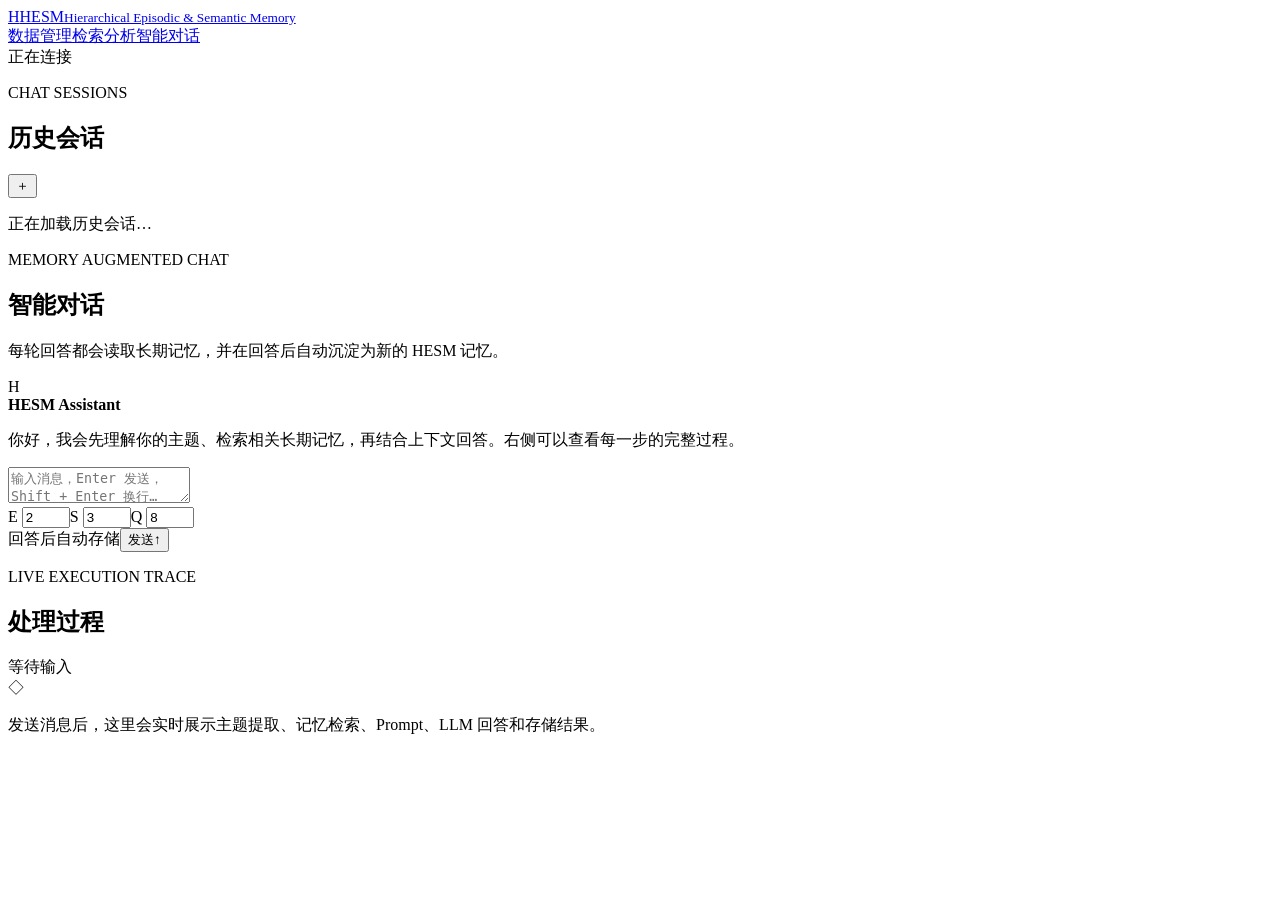
==== frontend/chat.html @ 309202b5 "add front" ====
<!doctype html>
<html lang="zh-CN">
<head>
  <meta charset="UTF-8">
  <meta name="viewport" content="width=device-width, initial-scale=1">
  <meta name="description" content="基于 HESM 长期记忆的可观测智能对话">
  <title>HESM · 智能对话</title>
  <link rel="stylesheet" href="/styles.css?v=6">
  <link rel="stylesheet" href="/chat.css?v=6">
</head>
<body class="chat-page">
  <header class="topbar">
    <a class="brand" href="/index.html"><span class="brand-icon">H</span><span>HESM<small>Hierarchical Episodic & Semantic Memory</small></span></a>
    <nav><a href="/index.html">数据管理</a><a href="/retrieval.html">检索分析</a><a class="active" href="/chat.html?v=6">智能对话</a></nav>
    <div id="health" class="health"><i></i><span>正在连接</span></div>
  </header>

  <main class="chat-shell">
    <aside class="session-sidebar">
      <header><div><p class="eyebrow">CHAT SESSIONS</p><h2>历史会话</h2></div><button id="new-chat" title="新建会话">＋</button></header>
      <div id="session-list" class="session-list"><p class="session-loading">正在加载历史会话…</p></div>
    </aside>
    <section class="conversation-panel">
      <header class="conversation-head">
        <div><p class="eyebrow">MEMORY AUGMENTED CHAT</p><h1 id="current-session-title">智能对话</h1><p>每轮回答都会读取长期记忆，并在回答后自动沉淀为新的 HESM 记忆。</p></div>
      </header>
      <div id="messages" class="messages">
        <div class="welcome-message"><span class="assistant-avatar">H</span><div><strong>HESM Assistant</strong><p>你好，我会先理解你的主题、检索相关长期记忆，再结合上下文回答。右侧可以查看每一步的完整过程。</p></div></div>
      </div>
      <form id="chat-form" class="composer">
        <textarea id="message" rows="2" required placeholder="输入消息，Enter 发送，Shift + Enter 换行…"></textarea>
        <div class="composer-foot"><div class="limits"><label>E <input id="top-e" type="number" min="1" max="10" value="2"></label><label>S <input id="top-s" type="number" min="1" max="20" value="3"></label><label>Q <input id="top-q" type="number" min="1" max="50" value="8"></label></div><span id="save-hint">回答后自动存储</span><button id="send" class="button primary" type="submit"><span>发送</span><b>↑</b></button></div>
      </form>
    </section>

    <aside class="trace-panel">
      <header><div><p class="eyebrow">LIVE EXECUTION TRACE</p><h2>处理过程</h2></div><span id="total-time">等待输入</span></header>
      <div id="trace-empty" class="trace-empty"><span>◇</span><p>发送消息后，这里会实时展示主题提取、记忆检索、Prompt、LLM 回答和存储结果。</p></div>
      <div id="trace" class="trace" hidden>
        <article class="trace-step" data-step="extract"><header><span>01</span><div><strong>主题提取</strong><small>TopicExtractor</small></div><time>—</time></header><div id="topic-result" class="trace-body"></div></article>
        <article class="trace-step" data-step="retrieve"><header><span>02</span><div><strong>记忆检索</strong><small>Experience → Segment → QA</small></div><time>—</time></header><div id="retrieval-result" class="trace-body"></div></article>
        <article class="trace-step" data-step="prompt"><header><span>03</span><div><strong>Prompt 拼接</strong><small>Memory + history + question</small></div><time>—</time></header><div class="trace-body"><button class="inspect-button" data-dialog="prompt-dialog">查看完整 Prompt</button><p id="prompt-preview">—</p></div></article>
        <article class="trace-step" data-step="generate"><header><span>04</span><div><strong>LLM 回答</strong><small id="model-name">Answer model</small></div><time>—</time></header><div class="trace-body"><p id="answer-preview">—</p></div></article>
        <article class="trace-step" data-step="store"><header><span>05</span><div><strong>记忆存储</strong><small>QA → Segment → Experience</small></div><time>—</time></header><div id="store-result" class="trace-body"></div></article>
      </div>
    </aside>
  </main>

  <dialog id="prompt-dialog" class="prompt-dialog"><header><div><p class="eyebrow">FINAL LLM INPUT</p><h2>完整 Prompt</h2></div><button data-close-dialog>×</button></header><pre id="prompt-text"></pre></dialog>
  <div id="toast" class="toast"></div>
  <script src="/chat.js?v=6"></script>
</body>
</html>
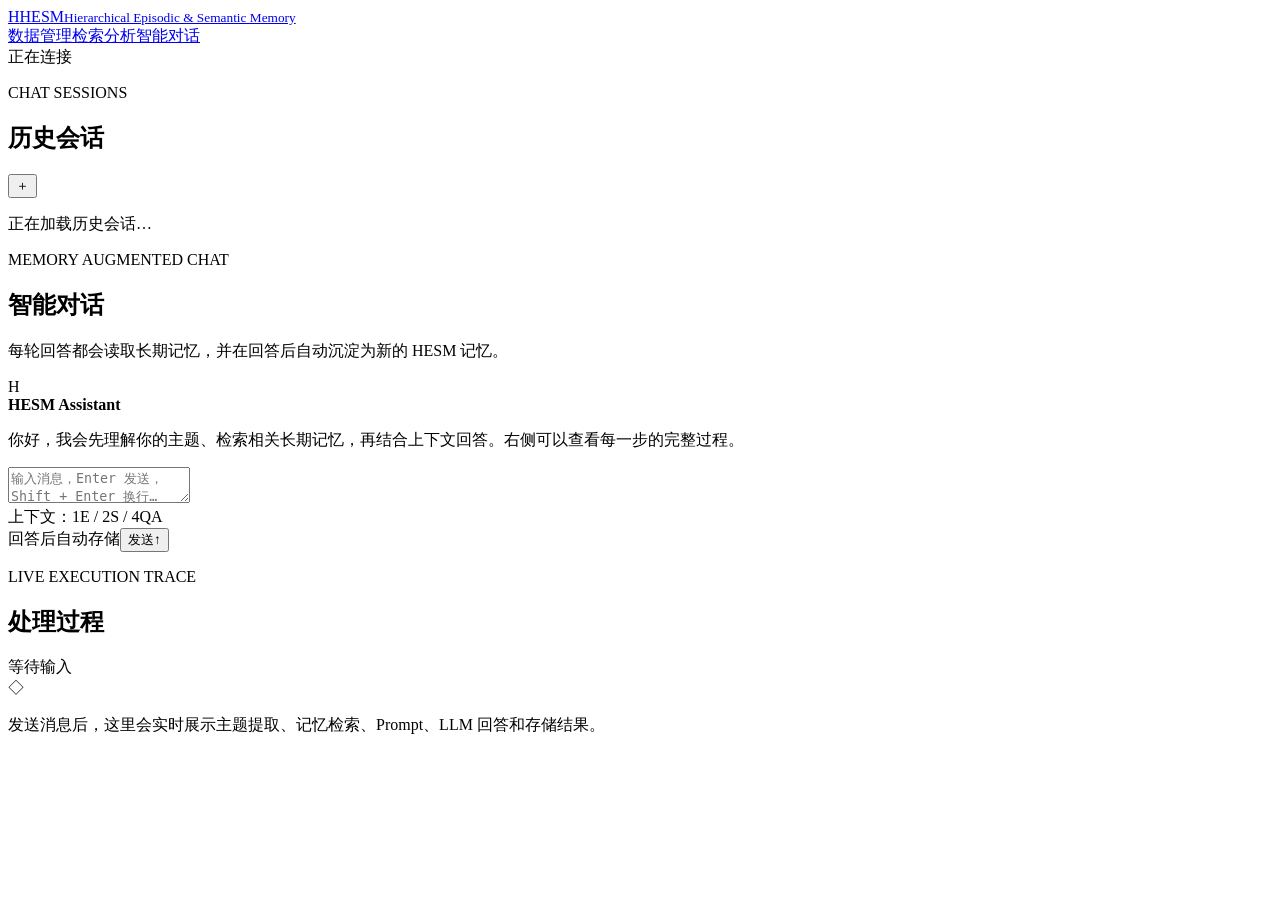
==== commit 021cf8cb: "new process" ====
--- a/frontend/chat.html
+++ b/frontend/chat.html
@@ -29,7 +29,7 @@
       </div>
       <form id="chat-form" class="composer">
         <textarea id="message" rows="2" required placeholder="输入消息，Enter 发送，Shift + Enter 换行…"></textarea>
-        <div class="composer-foot"><div class="limits"><label>E <input id="top-e" type="number" min="1" max="10" value="2"></label><label>S <input id="top-s" type="number" min="1" max="20" value="3"></label><label>Q <input id="top-q" type="number" min="1" max="50" value="8"></label></div><span id="save-hint">回答后自动存储</span><button id="send" class="button primary" type="submit"><span>发送</span><b>↑</b></button></div>
+        <div class="composer-foot"><div class="limits"><span>上下文：1E / 2S / 4QA</span></div><span id="save-hint">回答后自动存储</span><button id="send" class="button primary" type="submit"><span>发送</span><b>↑</b></button></div>
       </form>
     </section>
 
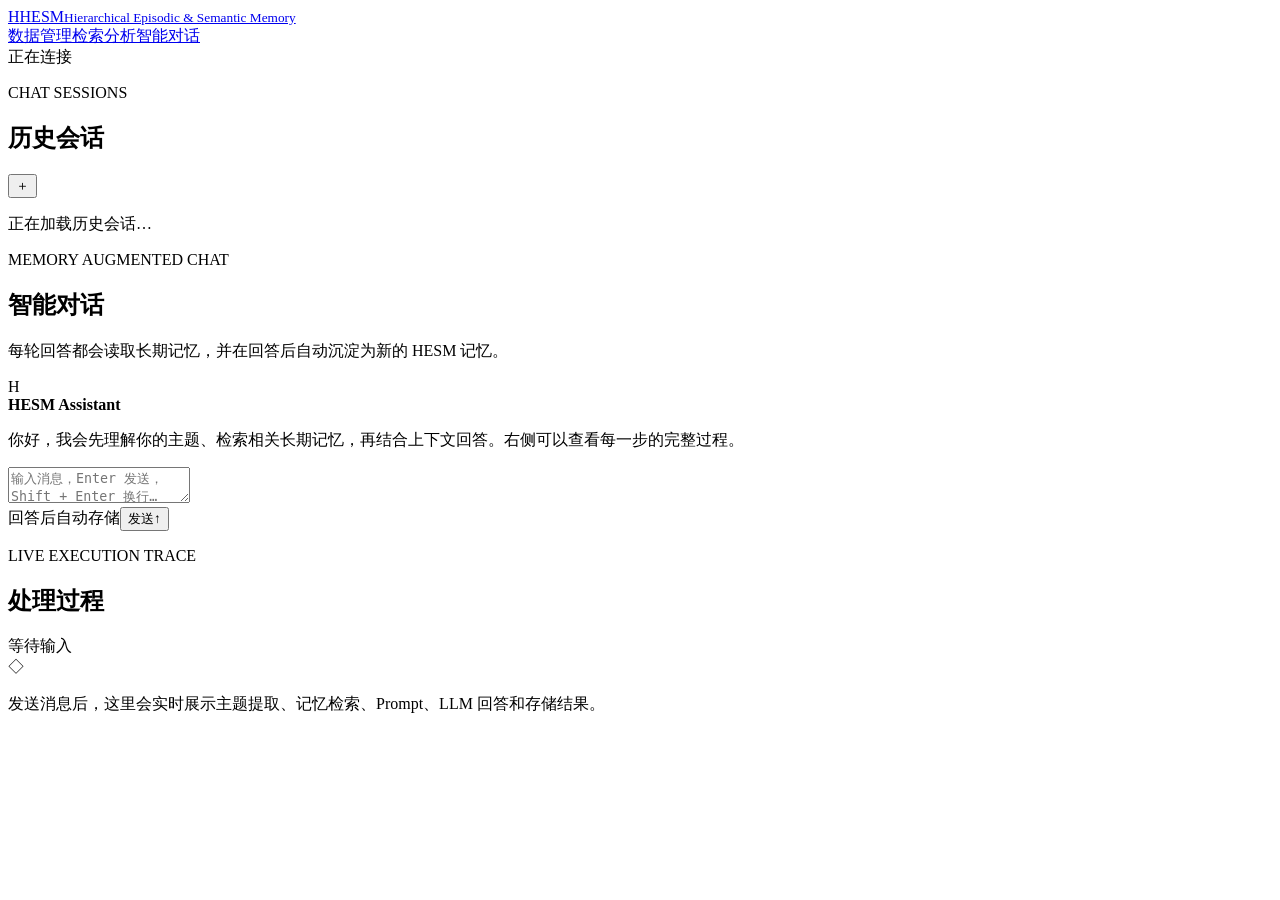
==== commit 7273b254: "更新经验总结逻辑" ====
--- a/frontend/chat.html
+++ b/frontend/chat.html
@@ -29,7 +29,7 @@
       </div>
       <form id="chat-form" class="composer">
         <textarea id="message" rows="2" required placeholder="输入消息，Enter 发送，Shift + Enter 换行…"></textarea>
-        <div class="composer-foot"><div class="limits"><span>上下文：1E / 2S / 4QA</span></div><span id="save-hint">回答后自动存储</span><button id="send" class="button primary" type="submit"><span>发送</span><b>↑</b></button></div>
+        <div class="composer-foot"><div class="limits"></div><span id="save-hint">回答后自动存储</span><button id="send" class="button primary" type="submit"><span>发送</span><b>↑</b></button></div>
       </form>
     </section>
 
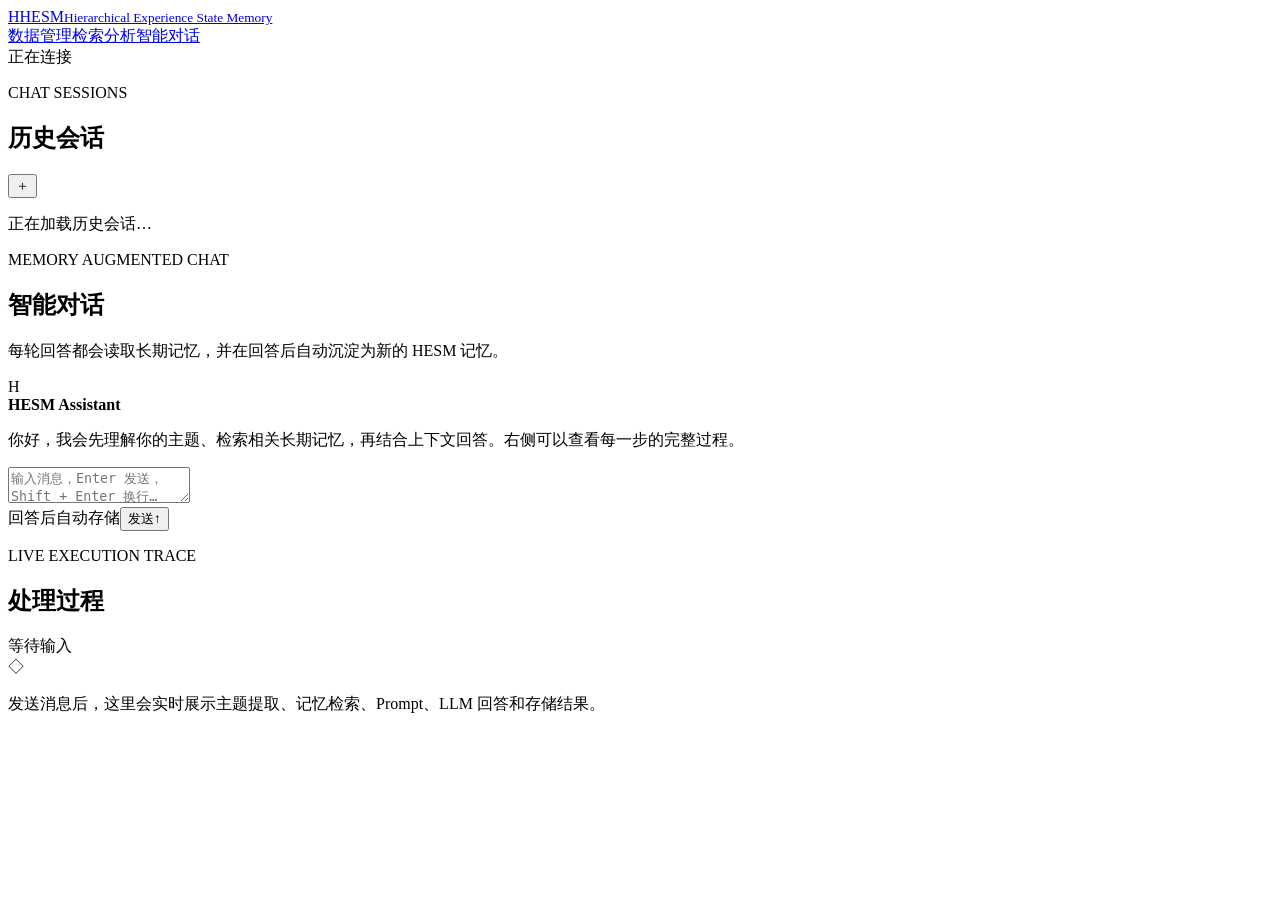
==== commit 923d8bfe: "1.0" ====
--- a/frontend/chat.html
+++ b/frontend/chat.html
@@ -5,13 +5,14 @@
   <meta name="viewport" content="width=device-width, initial-scale=1">
   <meta name="description" content="基于 HESM 长期记忆的可观测智能对话">
   <title>HESM · 智能对话</title>
-  <link rel="stylesheet" href="/styles.css?v=6">
-  <link rel="stylesheet" href="/chat.css?v=6">
+  <link rel="icon" type="image/svg+xml" href="/favicon.svg?v=1">
+  <link rel="stylesheet" href="/styles.css?v=7">
+  <link rel="stylesheet" href="/chat.css?v=7">
 </head>
 <body class="chat-page">
   <header class="topbar">
-    <a class="brand" href="/index.html"><span class="brand-icon">H</span><span>HESM<small>Hierarchical Episodic & Semantic Memory</small></span></a>
-    <nav><a href="/index.html">数据管理</a><a href="/retrieval.html">检索分析</a><a class="active" href="/chat.html?v=6">智能对话</a></nav>
+    <a class="brand" href="/index.html"><span class="brand-icon">H</span><span>HESM<small>Hierarchical Experience State Memory</small></span></a>
+    <nav><a href="/index.html">数据管理</a><a href="/retrieval.html">检索分析</a><a class="active" href="/chat.html?v=7">智能对话</a></nav>
     <div id="health" class="health"><i></i><span>正在连接</span></div>
   </header>
 
@@ -48,6 +49,6 @@
 
   <dialog id="prompt-dialog" class="prompt-dialog"><header><div><p class="eyebrow">FINAL LLM INPUT</p><h2>完整 Prompt</h2></div><button data-close-dialog>×</button></header><pre id="prompt-text"></pre></dialog>
   <div id="toast" class="toast"></div>
-  <script src="/chat.js?v=6"></script>
+  <script src="/chat.js?v=7"></script>
 </body>
 </html>
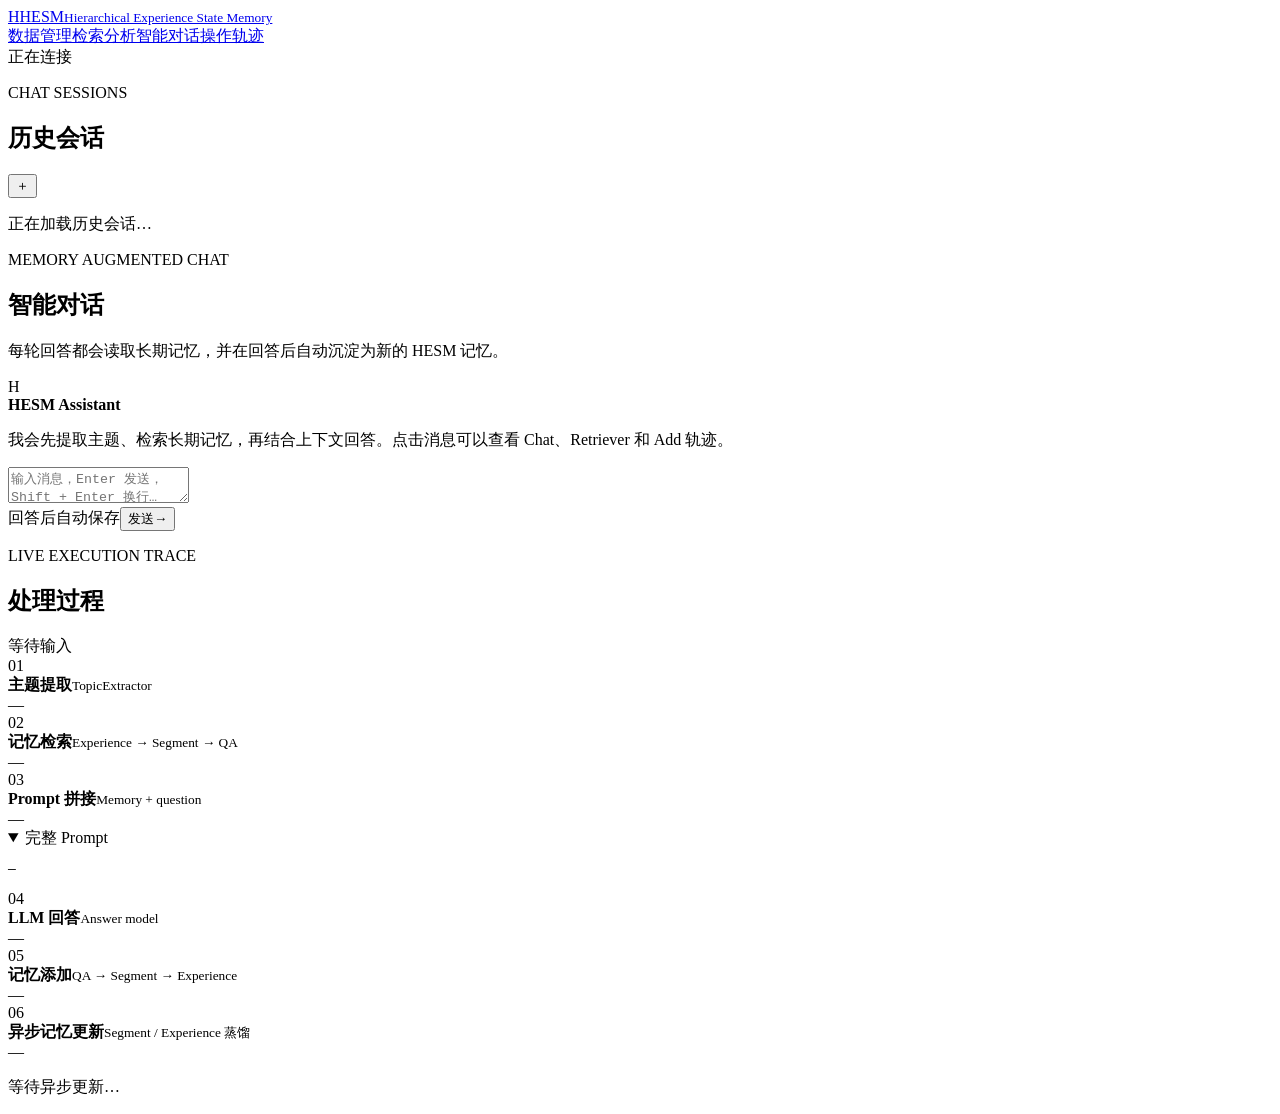
==== commit 6619f891: "修改轨迹逻辑" ====
--- a/frontend/chat.html
+++ b/frontend/chat.html
@@ -1,54 +1,42 @@
 <!doctype html>
 <html lang="zh-CN">
 <head>
-  <meta charset="UTF-8">
-  <meta name="viewport" content="width=device-width, initial-scale=1">
+  <meta charset="UTF-8"><meta name="viewport" content="width=device-width, initial-scale=1">
   <meta name="description" content="基于 HESM 长期记忆的可观测智能对话">
   <title>HESM · 智能对话</title>
   <link rel="icon" type="image/svg+xml" href="/favicon.svg?v=1">
-  <link rel="stylesheet" href="/styles.css?v=7">
-  <link rel="stylesheet" href="/chat.css?v=7">
+  <link rel="stylesheet" href="/styles.css?v=7"><link rel="stylesheet" href="/chat.css?v=10"><link rel="stylesheet" href="/topic-history.css?v=1">
 </head>
 <body class="chat-page">
   <header class="topbar">
     <a class="brand" href="/index.html"><span class="brand-icon">H</span><span>HESM<small>Hierarchical Experience State Memory</small></span></a>
-    <nav><a href="/index.html">数据管理</a><a href="/retrieval.html">检索分析</a><a class="active" href="/chat.html?v=7">智能对话</a></nav>
+    <nav><a href="/index.html">数据管理</a><a href="/retrieval.html">检索分析</a><a class="active" href="/chat.html">智能对话</a><a href="/operations.html">操作轨迹</a></nav>
     <div id="health" class="health"><i></i><span>正在连接</span></div>
   </header>
-
   <main class="chat-shell">
     <aside class="session-sidebar">
       <header><div><p class="eyebrow">CHAT SESSIONS</p><h2>历史会话</h2></div><button id="new-chat" title="新建会话">＋</button></header>
       <div id="session-list" class="session-list"><p class="session-loading">正在加载历史会话…</p></div>
     </aside>
     <section class="conversation-panel">
-      <header class="conversation-head">
-        <div><p class="eyebrow">MEMORY AUGMENTED CHAT</p><h1 id="current-session-title">智能对话</h1><p>每轮回答都会读取长期记忆，并在回答后自动沉淀为新的 HESM 记忆。</p></div>
-      </header>
-      <div id="messages" class="messages">
-        <div class="welcome-message"><span class="assistant-avatar">H</span><div><strong>HESM Assistant</strong><p>你好，我会先理解你的主题、检索相关长期记忆，再结合上下文回答。右侧可以查看每一步的完整过程。</p></div></div>
-      </div>
-      <form id="chat-form" class="composer">
-        <textarea id="message" rows="2" required placeholder="输入消息，Enter 发送，Shift + Enter 换行…"></textarea>
-        <div class="composer-foot"><div class="limits"></div><span id="save-hint">回答后自动存储</span><button id="send" class="button primary" type="submit"><span>发送</span><b>↑</b></button></div>
-      </form>
+      <header class="conversation-head"><div><p class="eyebrow">MEMORY AUGMENTED CHAT</p><h1 id="current-session-title">智能对话</h1><p>每轮回答都会读取长期记忆，并在回答后自动沉淀为新的 HESM 记忆。</p></div></header>
+      <div id="messages" class="messages"><div class="welcome-message"><span class="assistant-avatar">H</span><div><strong>HESM Assistant</strong><p>我会先提取主题、检索长期记忆，再结合上下文回答。点击消息可以查看 Chat、Retriever 和 Add 轨迹。</p></div></div></div>
+      <form id="chat-form" class="composer"><textarea id="message" rows="2" required placeholder="输入消息，Enter 发送，Shift + Enter 换行…"></textarea><div class="composer-foot"><div class="limits"></div><span id="save-hint">回答后自动保存</span><button id="send" class="button primary" type="submit"><span>发送</span><b>→</b></button></div></form>
     </section>
-
     <aside class="trace-panel">
       <header><div><p class="eyebrow">LIVE EXECUTION TRACE</p><h2>处理过程</h2></div><span id="total-time">等待输入</span></header>
-      <div id="trace-empty" class="trace-empty"><span>◇</span><p>发送消息后，这里会实时展示主题提取、记忆检索、Prompt、LLM 回答和存储结果。</p></div>
-      <div id="trace" class="trace" hidden>
+      <div id="trace-empty" class="trace-empty" hidden><span>◌</span><p>操作轨迹会固定显示在这里。</p></div>
+      <div id="trace" class="trace">
         <article class="trace-step" data-step="extract"><header><span>01</span><div><strong>主题提取</strong><small>TopicExtractor</small></div><time>—</time></header><div id="topic-result" class="trace-body"></div></article>
         <article class="trace-step" data-step="retrieve"><header><span>02</span><div><strong>记忆检索</strong><small>Experience → Segment → QA</small></div><time>—</time></header><div id="retrieval-result" class="trace-body"></div></article>
-        <article class="trace-step" data-step="prompt"><header><span>03</span><div><strong>Prompt 拼接</strong><small>Memory + history + question</small></div><time>—</time></header><div class="trace-body"><button class="inspect-button" data-dialog="prompt-dialog">查看完整 Prompt</button><p id="prompt-preview">—</p></div></article>
-        <article class="trace-step" data-step="generate"><header><span>04</span><div><strong>LLM 回答</strong><small id="model-name">Answer model</small></div><time>—</time></header><div class="trace-body"><p id="answer-preview">—</p></div></article>
-        <article class="trace-step" data-step="store"><header><span>05</span><div><strong>记忆存储</strong><small>QA → Segment → Experience</small></div><time>—</time></header><div id="store-result" class="trace-body"></div></article>
+        <article class="trace-step" data-step="prompt"><header><span>03</span><div><strong>Prompt 拼接</strong><small>Memory + question</small></div><time>—</time></header><div class="trace-body"><details class="prompt-content" open><summary>完整 Prompt</summary><pre id="prompt-text">—</pre></details></div></article>
+        <article class="trace-step trace-step-compact" data-step="generate"><header><span>04</span><div><strong>LLM 回答</strong><small id="model-name">Answer model</small></div><time>—</time></header></article>
+        <article class="trace-step" data-step="store"><header><span>05</span><div><strong>记忆添加</strong><small>QA → Segment → Experience</small></div><time>—</time></header><div id="store-result" class="trace-body"></div></article>
+        <article class="trace-step" data-step="async"><header><span>06</span><div><strong>异步记忆更新</strong><small>Segment / Experience 蒸馏</small></div><time>—</time></header><div id="async-result" class="trace-body"><p>等待异步更新…</p></div></article>
       </div>
     </aside>
   </main>
-
-  <dialog id="prompt-dialog" class="prompt-dialog"><header><div><p class="eyebrow">FINAL LLM INPUT</p><h2>完整 Prompt</h2></div><button data-close-dialog>×</button></header><pre id="prompt-text"></pre></dialog>
   <div id="toast" class="toast"></div>
-  <script src="/chat.js?v=7"></script>
+  <script src="/chat.js?v=15"></script>
 </body>
 </html>
